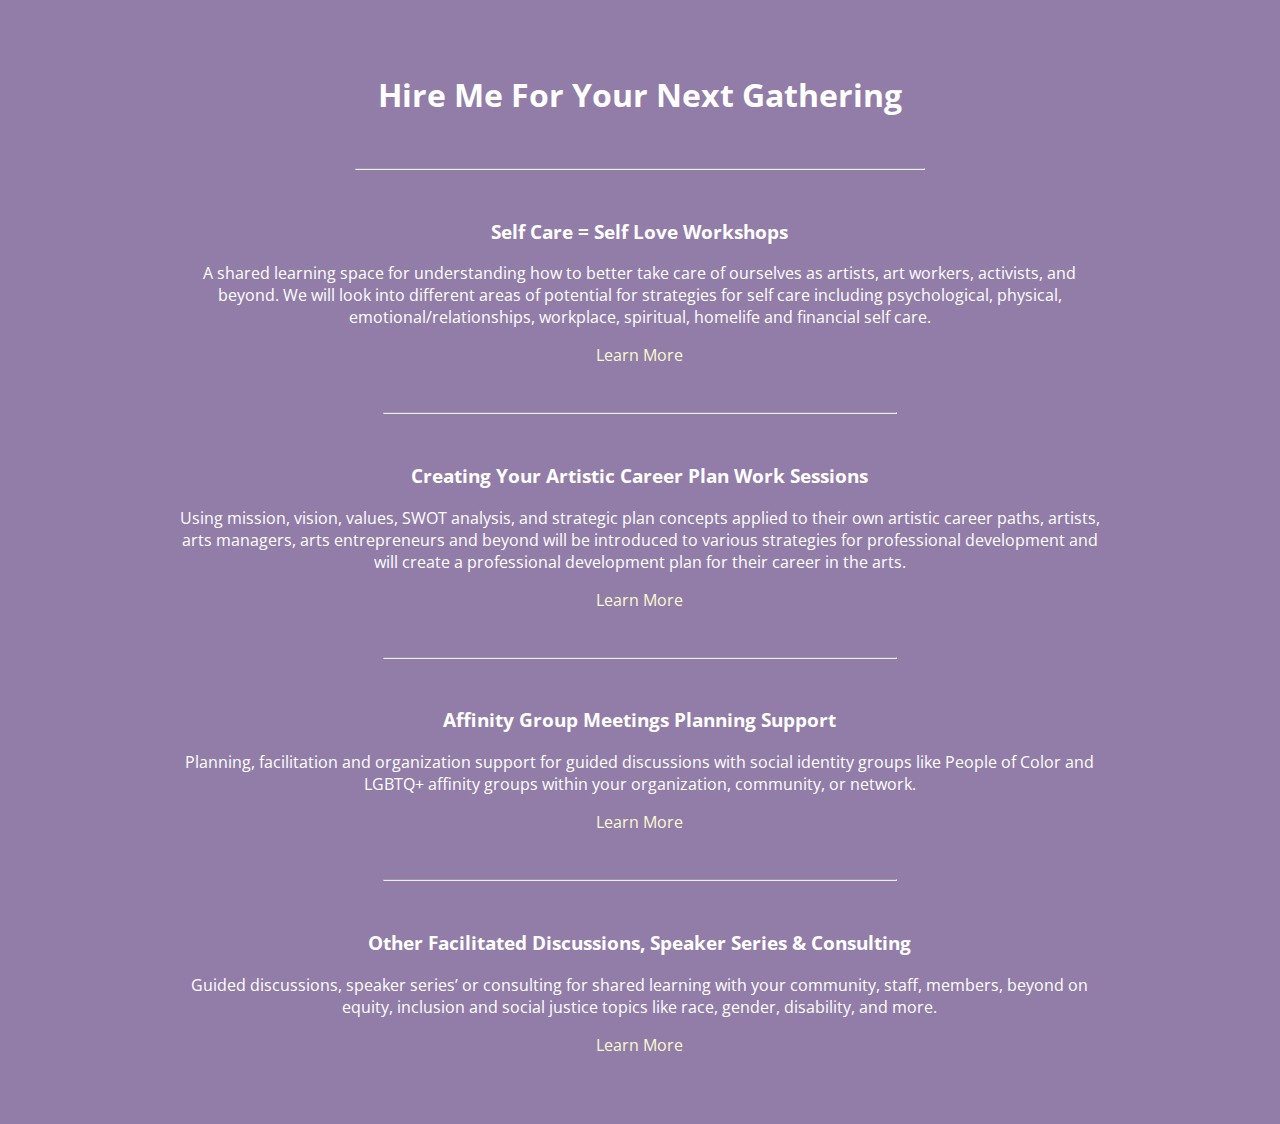
==== booking.html @ 065f1721 "added booking page and added bookings to menu" ====
<!DOCTYPE html>
<html>
    <head>
        <link href="https://fonts.googleapis.com/css?family=Open+Sans" rel="stylesheet">
        <link rel="stylesheet" href="css/booking.css">
    </head>
    <body>
        <div class="bookings">
            <br>
            <br>
            
            <h1>Hire Me For Your Next Gathering</h1>
            
            <br>
            <hr>
            <br>
            
            <div class="gatherings">

                <div>
                    <h3>Self Care = Self Love Workshops</h3>

                    <p>A shared learning space for understanding how to better take care of ourselves as artists, art workers, activists, and beyond. We will look into different areas of potential for strategies for self care including psychological, physical, emotional/relationships, workplace, spiritual, homelife and financial self care.</p>

                    <a href="mailto:advancingartsforward@gmail.com">
                        <p>Learn More</p>
                    </a>
                </div>

                <br>
                <hr>
                <br>

                <div>
                    <h3>Creating Your Artistic Career Plan Work Sessions</h3>

                    <p>Using mission, vision, values, SWOT analysis, and strategic plan concepts applied to their own artistic career paths, artists, arts managers, arts entrepreneurs and beyond will be introduced to various strategies for professional development and will create a professional development plan for their career in the arts.</p>

                    <a href="mailto:advancingartsforward@gmail.com">
                        <p>Learn More</p>
                    </a>
                </div>

                <br>
                <hr>
                <br>

                <div>
                    <h3>Affinity Group Meetings Planning Support</h3>

                    <p>Planning, facilitation and organization support for guided discussions with social identity groups like People of Color and LGBTQ+ affinity groups within your organization, community, or network.</p>

                    <a href="mailto:advancingartsforward@gmail.com">
                        <p>Learn More</p>
                    </a>
                </div>

                <br>
                <hr>
                <br>

                <div>
                    <h3>Other Facilitated Discussions, Speaker Series & Consulting</h3>

                    <p>Guided discussions, speaker series’ or consulting for shared learning with your community, staff, members, beyond on equity, inclusion and social justice topics like race, gender, disability, and more.</p>

                    <a href="mailto:advancingartsforward@gmail.com">
                        <p>Learn More</p>
                    </a>
                </div>

                <br>
                <br>

            </div> 
        </div>

    </body>
</html>
---- css/booking.css ----
body {
    background-color: #927DA8;
    text-align: center;
    font-family: 'Open Sans', sans-serif;
    color: white;
}

div {
    max-width: 90%;
    margin: auto;
}

a {
    text-decoration: none;
    color: lightgoldenrodyellow;
}

hr {
    max-width: 50%;
}
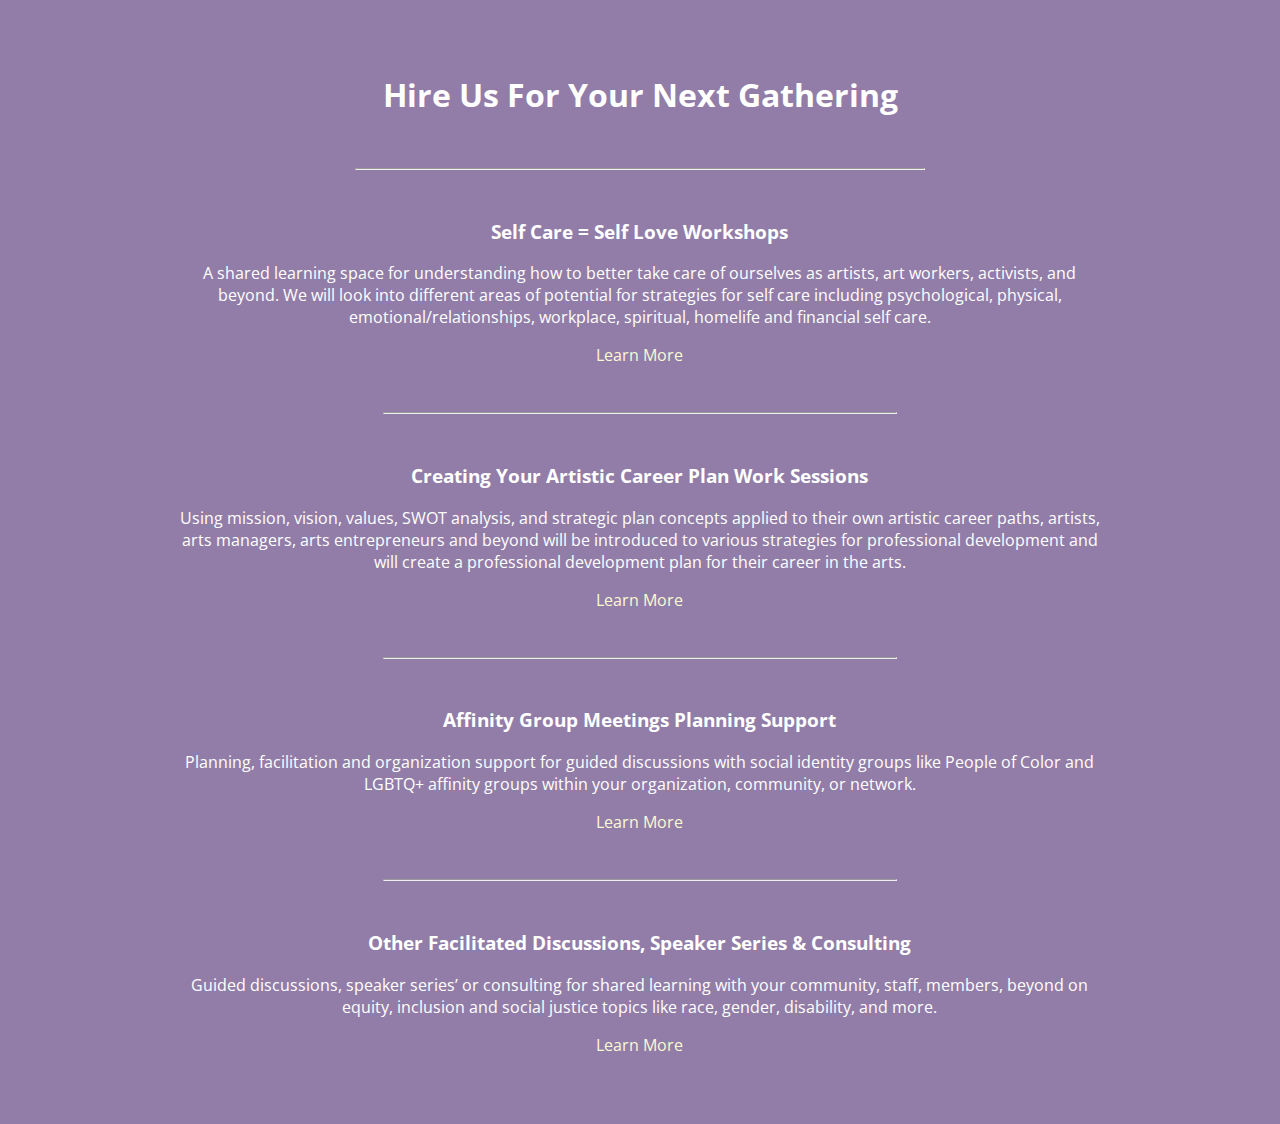
==== commit d9416054: "changed to hire us for your next gathering" ====
--- a/booking.html
+++ b/booking.html
@@ -9,7 +9,7 @@
             <br>
             <br>
             
-            <h1>Hire Me For Your Next Gathering</h1>
+            <h1>Hire Us For Your Next Gathering</h1>
             
             <br>
             <hr>
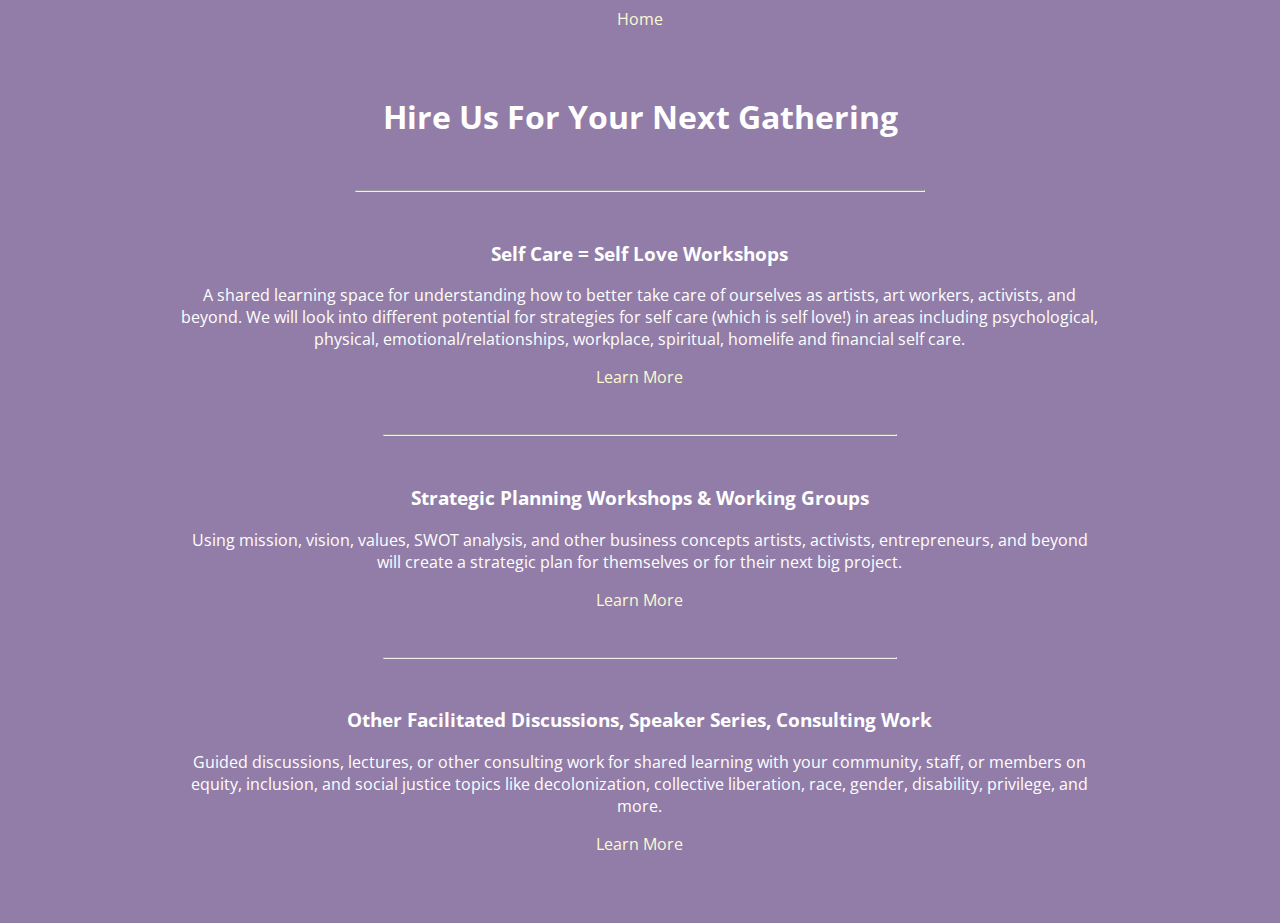
==== commit 9db8098f: "booking area" ====
--- a/booking.html
+++ b/booking.html
@@ -3,6 +3,13 @@
     <head>
         <link href="https://fonts.googleapis.com/css?family=Open+Sans" rel="stylesheet">
         <link rel="stylesheet" href="css/booking.css">
+
+        <div class="menu">
+            <a href="index.html">
+                <div>Home</div>
+            </a>
+        </div>
+        
     </head>
     <body>
         <div class="bookings">
@@ -20,7 +27,7 @@
                 <div>
                     <h3>Self Care = Self Love Workshops</h3>
 
-                    <p>A shared learning space for understanding how to better take care of ourselves as artists, art workers, activists, and beyond. We will look into different areas of potential for strategies for self care including psychological, physical, emotional/relationships, workplace, spiritual, homelife and financial self care.</p>
+                    <p>A shared learning space for understanding how to better take care of ourselves as artists, art workers, activists, and beyond. We will look into different potential for strategies for self care (which is self love!) in areas including psychological, physical, emotional/relationships, workplace, spiritual, homelife and financial self care.</p>
 
                     <a href="mailto:advancingartsforward@gmail.com">
                         <p>Learn More</p>
@@ -32,9 +39,9 @@
                 <br>
 
                 <div>
-                    <h3>Creating Your Artistic Career Plan Work Sessions</h3>
+                    <h3>Strategic Planning Workshops & Working Groups</h3>
 
-                    <p>Using mission, vision, values, SWOT analysis, and strategic plan concepts applied to their own artistic career paths, artists, arts managers, arts entrepreneurs and beyond will be introduced to various strategies for professional development and will create a professional development plan for their career in the arts.</p>
+                    <p>Using mission, vision, values, SWOT analysis, and other business concepts artists, activists, entrepreneurs, and beyond will create a strategic plan for themselves or for their next big project.</p>
 
                     <a href="mailto:advancingartsforward@gmail.com">
                         <p>Learn More</p>
@@ -44,25 +51,11 @@
                 <br>
                 <hr>
                 <br>
+                
+                <div>
+                    <h3>Other Facilitated Discussions, Speaker Series, Consulting Work</h3>
 
-                <div>
-                    <h3>Affinity Group Meetings Planning Support</h3>
-
-                    <p>Planning, facilitation and organization support for guided discussions with social identity groups like People of Color and LGBTQ+ affinity groups within your organization, community, or network.</p>
-
-                    <a href="mailto:advancingartsforward@gmail.com">
-                        <p>Learn More</p>
-                    </a>
-                </div>
-
-                <br>
-                <hr>
-                <br>
-
-                <div>
-                    <h3>Other Facilitated Discussions, Speaker Series & Consulting</h3>
-
-                    <p>Guided discussions, speaker series’ or consulting for shared learning with your community, staff, members, beyond on equity, inclusion and social justice topics like race, gender, disability, and more.</p>
+                    <p>Guided discussions, lectures, or other consulting work for shared learning with your community, staff, or members on equity, inclusion, and social justice topics like decolonization, collective liberation, race, gender, disability, privilege, and more.</p>
 
                     <a href="mailto:advancingartsforward@gmail.com">
                         <p>Learn More</p>
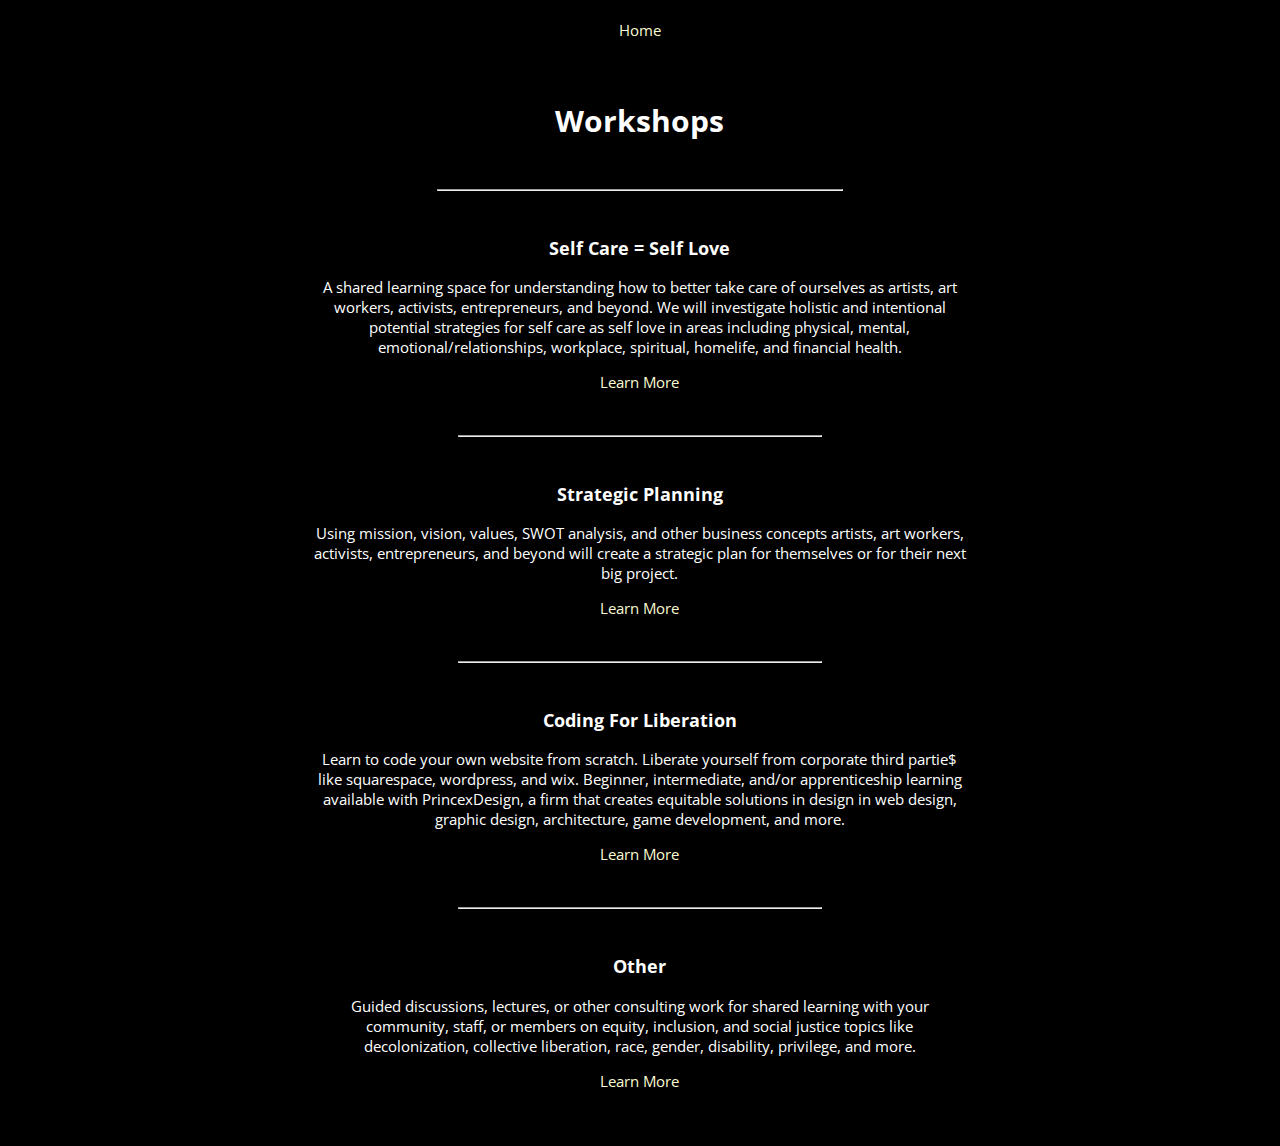
==== commit bbf149b8: "updates to formating" ====
--- a/booking.html
+++ b/booking.html
@@ -6,6 +6,7 @@
 
         <div class="menu">
             <a href="index.html">
+                <br>
                 <div>Home</div>
             </a>
         </div>
@@ -16,7 +17,7 @@
             <br>
             <br>
             
-            <h1>Hire Us For Your Next Gathering</h1>
+            <h1>Workshops</h1>
             
             <br>
             <hr>
@@ -25,9 +26,9 @@
             <div class="gatherings">
 
                 <div>
-                    <h3>Self Care = Self Love Workshops</h3>
+                    <h3>Self Care = Self Love</h3>
 
-                    <p>A shared learning space for understanding how to better take care of ourselves as artists, art workers, activists, and beyond. We will look into different potential for strategies for self care (which is self love!) in areas including psychological, physical, emotional/relationships, workplace, spiritual, homelife and financial self care.</p>
+                    <p>A shared learning space for understanding how to better take care of ourselves as artists, art workers, activists, entrepreneurs, and beyond. We will investigate holistic and intentional potential strategies for self care as self love in areas including physical, mental, emotional/relationships, workplace, spiritual, homelife, and financial health.</p>
 
                     <a href="mailto:advancingartsforward@gmail.com">
                         <p>Learn More</p>
@@ -39,9 +40,9 @@
                 <br>
 
                 <div>
-                    <h3>Strategic Planning Workshops & Working Groups</h3>
+                    <h3>Strategic Planning</h3>
 
-                    <p>Using mission, vision, values, SWOT analysis, and other business concepts artists, activists, entrepreneurs, and beyond will create a strategic plan for themselves or for their next big project.</p>
+                    <p>Using mission, vision, values, SWOT analysis, and other business concepts artists, art workers, activists, entrepreneurs, and beyond will create a strategic plan for themselves or for their next big project.</p>
 
                     <a href="mailto:advancingartsforward@gmail.com">
                         <p>Learn More</p>
@@ -53,7 +54,20 @@
                 <br>
                 
                 <div>
-                    <h3>Other Facilitated Discussions, Speaker Series, Consulting Work</h3>
+                    <h3> Coding For Liberation</h3>
+
+                    <p>Learn to code your own website from scratch. Liberate yourself from corporate third partie$ like squarespace, wordpress, and wix. Beginner, intermediate, and/or apprenticeship learning available with PrincexDesign, a firm that creates equitable solutions in design in web design, graphic design, architecture, game development, and more.</p>
+
+                    <a href="mailto:advancingartsforward@gmail.com">
+                        <p>Learn More</p>
+                    </a>
+                </div>
+                <br>
+                <hr>
+                <br>
+                
+                <div>
+                    <h3>Other </h3>
 
                     <p>Guided discussions, lectures, or other consulting work for shared learning with your community, staff, or members on equity, inclusion, and social justice topics like decolonization, collective liberation, race, gender, disability, privilege, and more.</p>
 
--- a/css/booking.css
+++ b/css/booking.css
@@ -1,8 +1,11 @@
 body {
-    background-color: #927DA8;
+    background-color: black;
     text-align: center;
     font-family: 'Open Sans', sans-serif;
     color: white;
+        font-size: 15px;
+    max-width: 70%;
+    margin: auto;
 }
 
 div {
